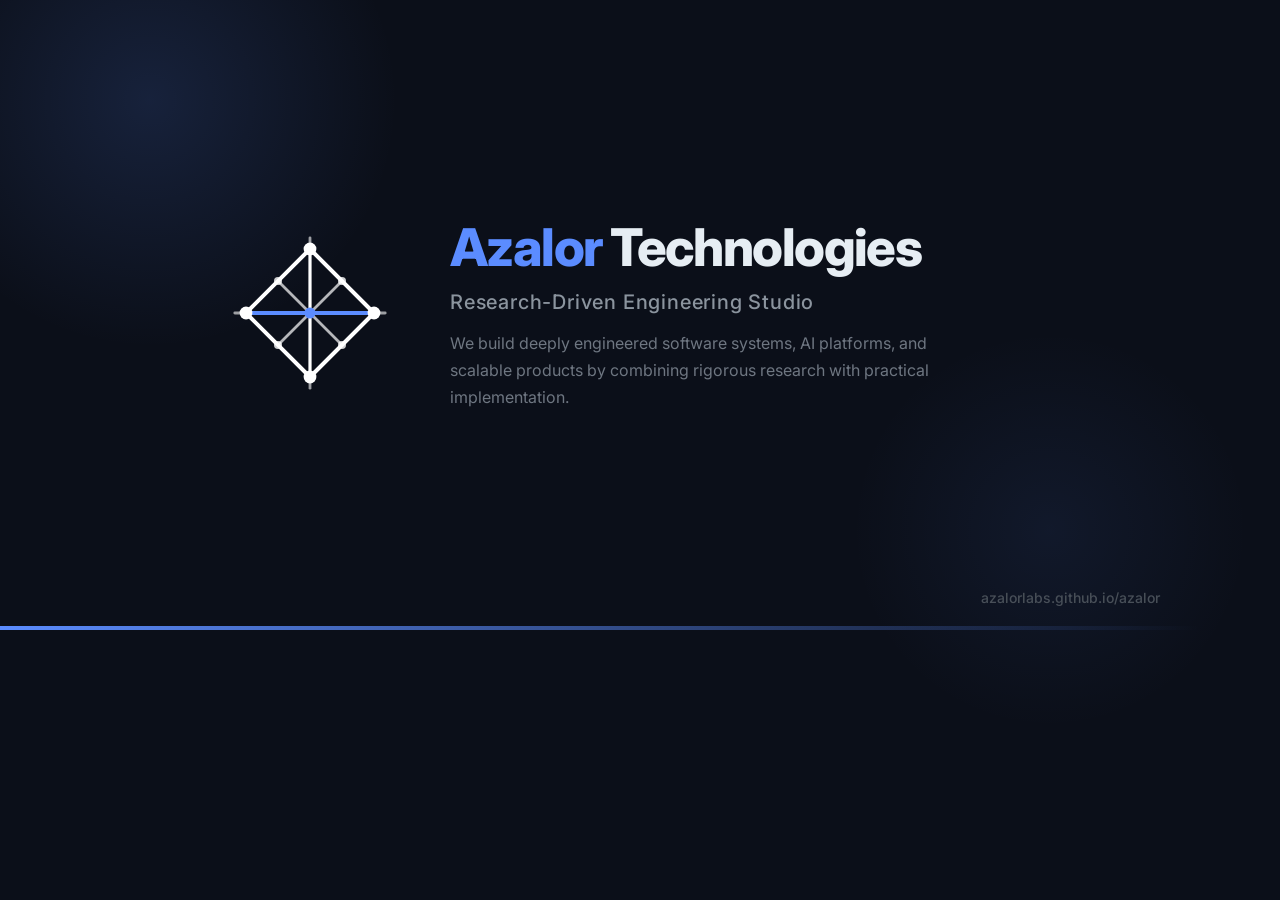
==== og-image.html @ 62964fdd "Add pro SEO: meta tags, JSON-LD, sitemap, robots, OG image" ====
<!DOCTYPE html>
<html>
<head>
  <meta charset="UTF-8"/>
  <style>
    /* This page renders the OG image at 1200x630. Open in browser and screenshot, or use a headless browser to capture as PNG. */
    * { margin:0; padding:0; box-sizing:border-box; }
    body { width:1200px; height:630px; overflow:hidden; background:#0b0f19; font-family:'Inter',-apple-system,sans-serif; display:flex; align-items:center; justify-content:center; position:relative; }
    .glow1 { position:absolute; top:-150px; left:-100px; width:500px; height:500px; background:radial-gradient(circle,rgba(91,140,255,0.15),transparent 70%); }
    .glow2 { position:absolute; bottom:-100px; right:-50px; width:400px; height:400px; background:radial-gradient(circle,rgba(91,140,255,0.08),transparent 70%); }
    .content { position:relative; z-index:1; display:flex; align-items:center; gap:60px; padding:0 80px; }
    .logo svg { width:160px; height:160px; }
    .text h1 { font-size:52px; font-weight:800; color:#e6edf3; letter-spacing:-0.03em; line-height:1.15; }
    .text h1 .accent { color:#5b8cff; }
    .text .sub { font-size:20px; font-weight:500; color:#8b949e; margin-top:12px; letter-spacing:0.04em; }
    .text .desc { font-size:16px; color:#6e7681; margin-top:16px; max-width:520px; line-height:1.7; }
    .border-line { position:absolute; bottom:0; left:0; right:0; height:4px; background:linear-gradient(90deg,#5b8cff,transparent); }
    .url { position:absolute; bottom:24px; right:40px; color:#484f58; font-size:14px; font-weight:500; }
  </style>
  <link href="https://fonts.googleapis.com/css2?family=Inter:wght@400;500;600;700;800&display=swap" rel="stylesheet"/>
</head>
<body>
  <div class="glow1"></div>
  <div class="glow2"></div>
  <div class="content">
    <div class="logo">
      <svg viewBox="0 0 200 200" fill="none" xmlns="http://www.w3.org/2000/svg">
        <g stroke-linecap="round" stroke-linejoin="round">
          <polygon points="100,20 180,100 100,180 20,100" fill="none" stroke="white" stroke-width="5"/>
          <line x1="100" y1="20" x2="100" y2="180" stroke="white" stroke-width="4"/>
          <line x1="20" y1="100" x2="180" y2="100" stroke="#5b8cff" stroke-width="5"/>
          <line x1="60" y1="60" x2="140" y2="140" stroke="white" stroke-width="3.5" opacity="0.7"/>
          <line x1="140" y1="60" x2="60" y2="140" stroke="white" stroke-width="3.5" opacity="0.7"/>
          <line x1="100" y1="20" x2="100" y2="6" stroke="white" stroke-width="3.5" opacity="0.6"/>
          <line x1="100" y1="180" x2="100" y2="194" stroke="white" stroke-width="3.5" opacity="0.6"/>
          <line x1="20" y1="100" x2="6" y2="100" stroke="white" stroke-width="3.5" opacity="0.6"/>
          <line x1="180" y1="100" x2="194" y2="100" stroke="white" stroke-width="3.5" opacity="0.6"/>
        </g>
        <circle cx="100" cy="20" r="8" fill="white"/>
        <circle cx="180" cy="100" r="8" fill="white"/>
        <circle cx="100" cy="180" r="8" fill="white"/>
        <circle cx="20" cy="100" r="8" fill="white"/>
        <circle cx="100" cy="100" r="7" fill="#5b8cff"/>
        <circle cx="60" cy="60" r="5" fill="white" opacity="0.8"/>
        <circle cx="140" cy="60" r="5" fill="white" opacity="0.8"/>
        <circle cx="60" cy="140" r="5" fill="white" opacity="0.8"/>
        <circle cx="140" cy="140" r="5" fill="white" opacity="0.8"/>
      </svg>
    </div>
    <div class="text">
      <h1><span class="accent">Azalor</span> Technologies</h1>
      <div class="sub">Research-Driven Engineering Studio</div>
      <div class="desc">We build deeply engineered software systems, AI platforms, and scalable products by combining rigorous research with practical implementation.</div>
    </div>
  </div>
  <div class="border-line"></div>
  <div class="url">azalorlabs.github.io/azalor</div>
</body>
</html>
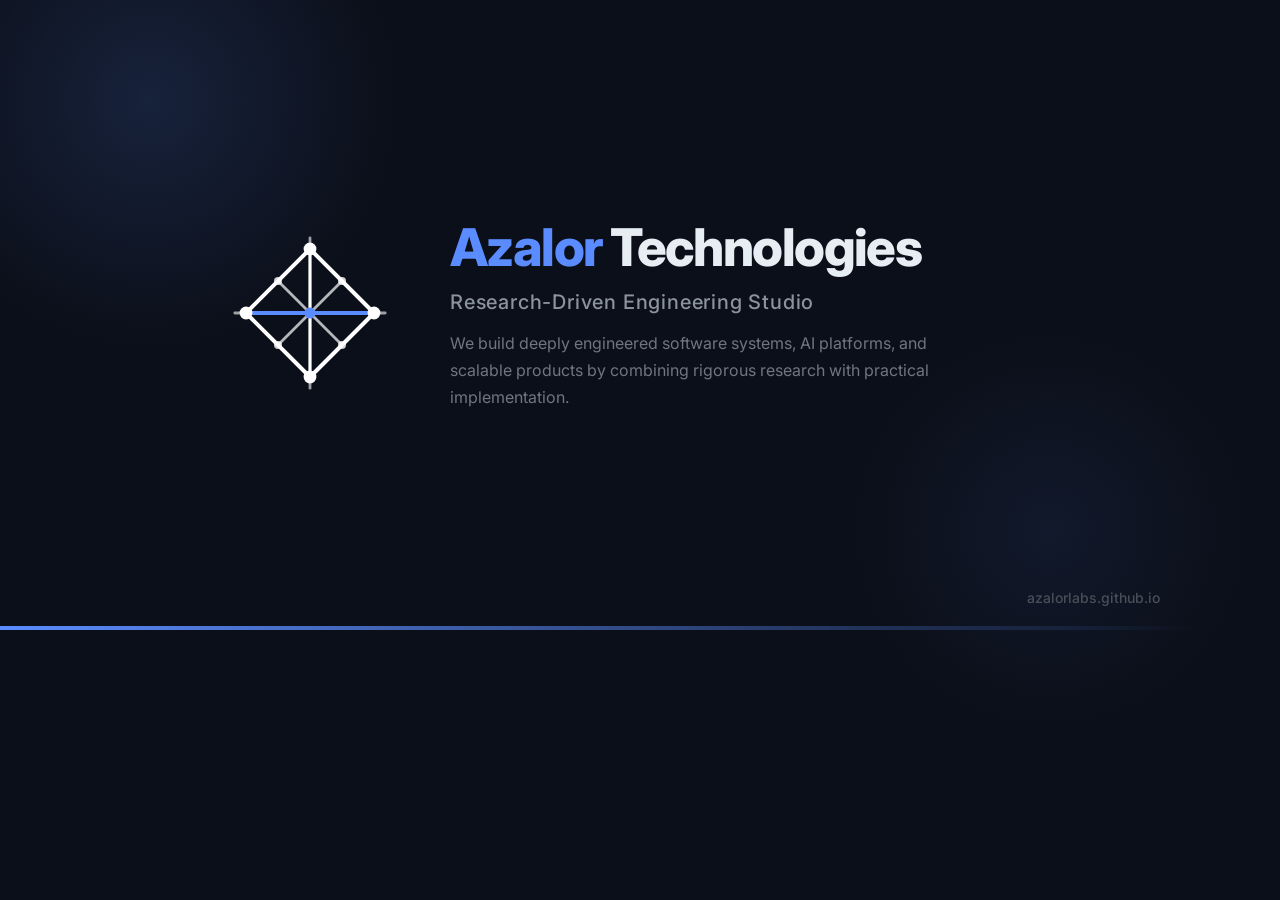
==== commit 6c7735cd: "Update URLs to root domain" ====
--- a/og-image.html
+++ b/og-image.html
@@ -54,6 +54,6 @@
     </div>
   </div>
   <div class="border-line"></div>
-  <div class="url">azalorlabs.github.io/azalor</div>
+  <div class="url">azalorlabs.github.io</div>
 </body>
 </html>
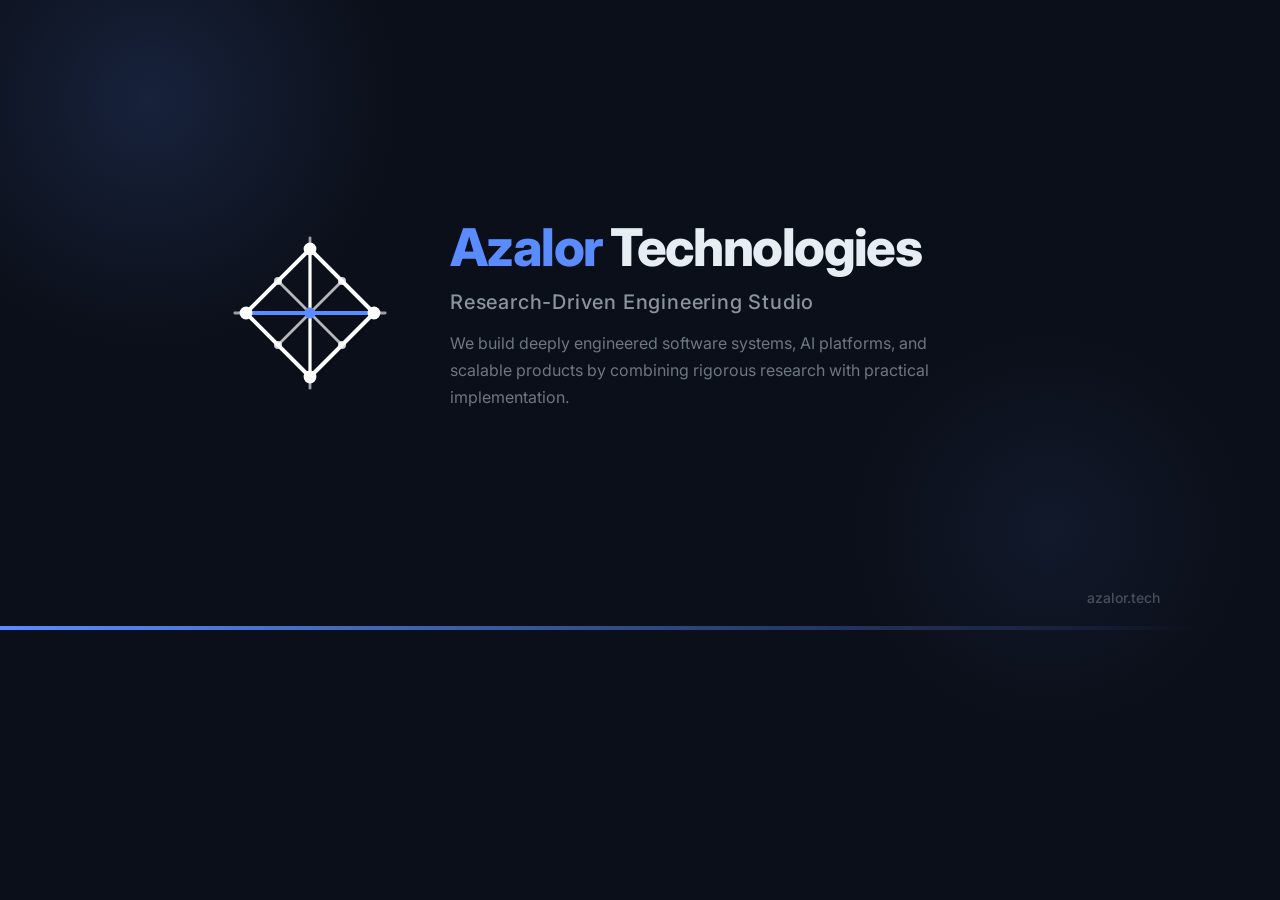
==== commit 53be4291: "Switch to custom domain azalor.tech" ====
--- a/og-image.html
+++ b/og-image.html
@@ -54,6 +54,6 @@
     </div>
   </div>
   <div class="border-line"></div>
-  <div class="url">azalorlabs.github.io</div>
+  <div class="url">azalor.tech</div>
 </body>
 </html>
